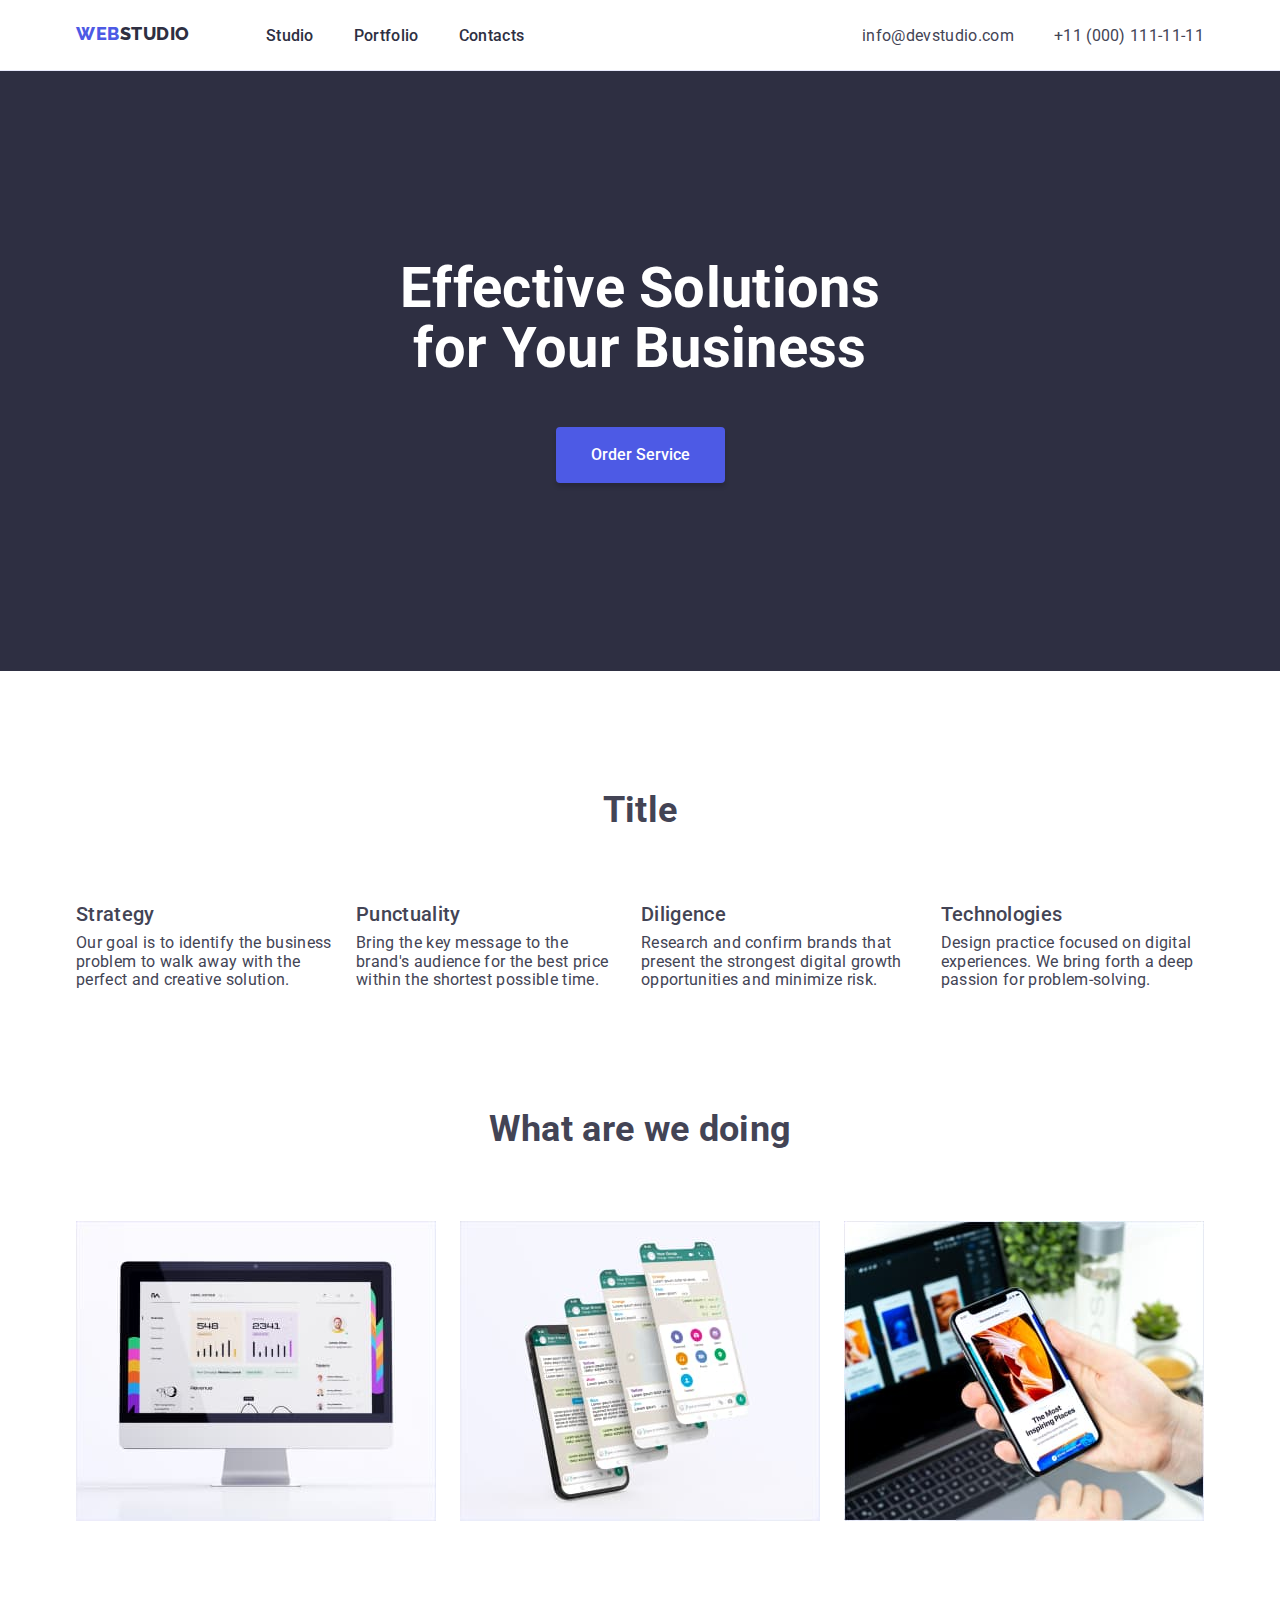
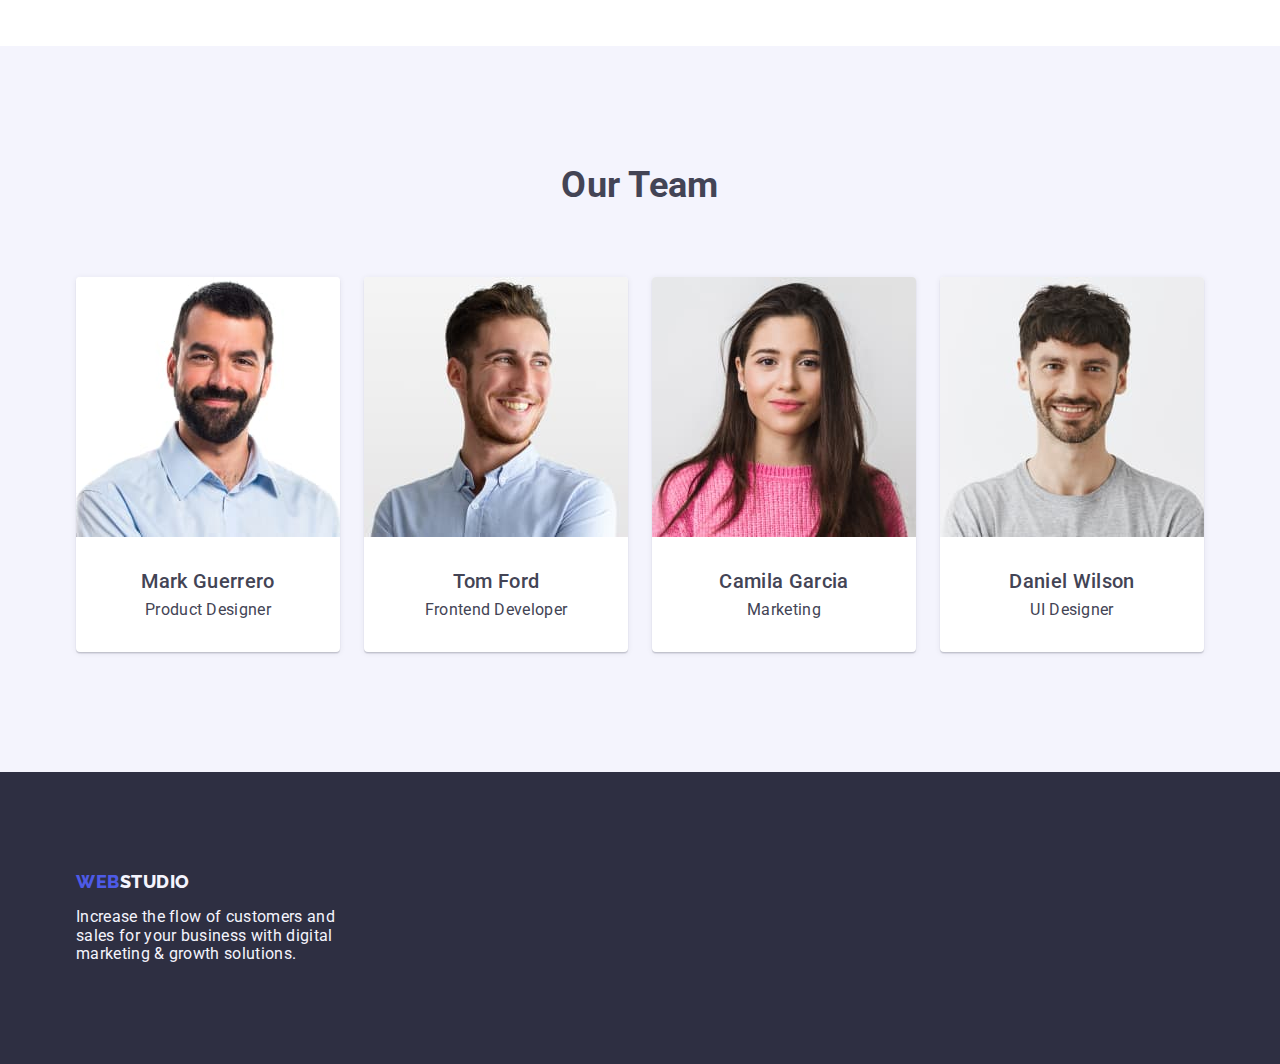
==== index.html @ 755bb0db "Hometask #3" ====
<!DOCTYPE html>
<html lang="en">
<head>
    <meta charset="UTF-8">
    <meta http-equiv="X-UA-Compatible" content="IE=edge">
    <meta name="viewport" content="width=device-width, initial-scale=1.0">
	<link href=" https://cdn.jsdelivr.net/npm/modern-normalize@1.1.0/modern-normalize.min.css " rel="stylesheet">
	<link rel="stylesheet" href="https://fonts.googleapis.com/css2?family=Raleway:wght@800&family=Roboto:wght@400;500;700;900&display=swap">
	<link rel="preconnect" href="https://fonts.gstatic.com">
	<link rel="stylesheet" href="css/styles.css">
    <title>Webstudio / Homework #2</title>
</head>
<body>
    <header class="header">
		<div class="container">
			<nav class="header__navigation">
				<a class="header__logo" href="./index.html">Studio</a>
				<ul class="header__menu">
					<li class="header__menuItem"><a href="./studio.html">Studio</a></li>
					<li class="header__menuItem"><a href="./portfolio.html">Portfolio</a></li>
					<li class="header__menuItem"><a href="./contacts.html">Contacts</a></li>
				</ul>
			</nav>
			<address class="header__contacts">
				<ul class="header__contactsList">
					<li class="header__contactsEmail"><a href="mailto:info@devstudio.com">info@devstudio.com</a></li>
					<li class="header__contactsPhone"><a href="tel:+110001111111">+11 (000) 111-11-11</a></li>
				</ul>	
			</address>
		</div>
    </header>
    <main class="main">
		<section class="headerSection section">
			<div class="container">
				<h1 class="headerSection__title">Effective Solutions for Your Business</h1>
				<button class="headerSection__btn btn" type="button">Order Service</button>
			</div>
		</section>
		<section class="aboutSection section">
			<div class="container">
				<h2 class="aboutSection__title">Title</h2>
				<ul class="aboutSection__wrapper">
					<li class="aboutSection__item">
						<h3 class="aboutSection__itemTitle">Strategy</h3>
						<p class="aboutSection__itemText">Our goal is to identify the business problem to walk away with the perfect and creative solution.</p>
					</li>
					<li class="aboutSection__item">
						<h3 class="aboutSection__itemTitle">Punctuality</h3>
						<p class="aboutSection__itemText">Bring the key message to the brand's audience for the best price within the shortest possible time.</p>
					</li>
					<li class="aboutSection__item">
						<h3 class="aboutSection__itemTitle">Diligence</h3>
						<p class="aboutSection__itemText">Research and confirm brands that present the strongest digital growth opportunities and minimize risk.</p>
					</li>
					<li class="aboutSection__item">
						<h3 class="aboutSection__itemTitle">Technologies</h3>
						<p class="aboutSection__itemText">Design practice focused on digital experiences. We bring forth a deep passion for problem-solving.</p>
					</li>
				</ul>				
			</div>
		</section>
        <section class="ourWorkSection section">
			<div class="container">
				<h2 class="ourWorkSection__title">What are we doing</h2>
				<ul class="ourWorkSection__wrapper">
					<li class="ourWorkSection__item"><img src="./images/our_work_1.jpg" alt="Desktop" width="360" height="300"></li>
					<li class="ourWorkSection__item"><img  src="./images/our_work_2.jpg" alt="Social Media" width="360" height="300"></li>
					<li class="ourWorkSection__item"><img src="./images/our_work_3.jpg" alt="Laptop & Smartphone" width="360" height="300"></li>	
				</ul>				
			</div>
		</section>
		<section class="ourTeamSection section">
			<div class="container">
				<h2 class="ourTeamSection__title">Our Team</h2>
				<ul class="ourTeamSection__wrapper">
					<li class="ourTeamSection__card">
						<img class="ourTeamSection__cardPhoto" src="./images/mark.jpg" alt="Mark Guerrero" width="264" height="260">
						<h3 class="ourTeamSection__cardTitle">Mark Guerrero</h3>
						<p class="ourTeamSection__cardSubtitle">Product Designer</p>
					</li>
					<li class="ourTeamSection__card">
						<img class="ourTeamSection__cardPhoto" src="./images/tom.jpg" alt="Tom Ford" width="264" height="260">
						<h3 class="ourTeamSection__cardTitle">Tom Ford</h3>
						<p class="ourTeamSection__cardSubtitle">Frontend Developer</p>
					</li>
					<li class="ourTeamSection__card">
						<img class="ourTeamSection__cardPhoto" src="./images/camila.jpg" alt="Camila Garcia" width="264" height="260">
						<h3 class="ourTeamSection__cardTitle">Camila Garcia</h3>
						<p class="ourTeamSection__cardSubtitle">Marketing</p>
					</li>
					<li class="ourTeamSection__card">
						<img class="ourTeamSection__cardPhoto" src="./images/daniel.jpg" alt="Daniel Wilson" width="264" height="260">
						<h3 class="ourTeamSection__cardTitle">Daniel Wilson</h3>
						<p class="ourTeamSection__cardSubtitle">UI Designer</p>
					</li>
				</ul>				
			</div>
		</section>
	</main>
	<footer class="footer">
		<div class="container">
			<a class="footer__logo" href="./index.html">Studio</a>
			<p class="footer__description">Increase the flow of customers and sales for your business with digital marketing & growth solutions.</p>			
		</div>
	</footer>
</body>
</html>
---- css/styles.css ----
:root {
    --primary-brand: #4D5AE5;
    --pressed-state: #404BBF;
    --dark: #2E2F42;
    --succes: #31D0AA;
    --text: #434455;
    --subtle-text: #8E8F99;
    --accent: #E7E9FC;
    --light: #F4F4FD;
    --modal-overlay: #2E2F4266;
    --hero-background: #2E2F42B2;
    --white: #FFFFFF;
    --modsl-background: #FCFCFC;
  }

*,
*::before,
*::after {
	box-sizing: border-box;
    margin: 0;
    padding: 0;
}
body {
    box-sizing: border-box;
    font-family: 'Roboto', sans-serif;
    font-size: 16px;
    font-weight: 400;
    letter-spacing: 0.02em;
	min-height: 100%;
	color: var(--text);
}
a {
	text-decoration: none;
}
li {
    list-style: none;
}
h1 {
    font-weight: 700;
    font-size: 56px;
    line-height: 1.07;
}
h2 {
    font-weight: 700;
    font-size: 36px;
    line-height: 1.1;
}
h3 {
    font-weight: 500;
    font-size: 20px;
    line-height: 1.2;
}
.section {
    padding: 120px 0;
}
.container {
    width: 100%;
	max-width: 1158px;
    padding: 0 15px;
	margin: 0 auto;
}
.btn {
    display: block;
	font-weight: 500;
    font-size: inherit;
	line-height: 1.5;
    border: none;
	border-radius: 4px;
	cursor: pointer;
}

/* Header */

.header {
    background-color: var(--white-background);
    border-bottom: 1px solid var(--accent);
    padding: 24px 0 22px 0;
}
.header .container {
    display: flex;
    justify-content: space-between;
    align-items: center;
}
.header__navigation {
    display: flex;
    gap: 76px;
}
.header__logo {
    font-family: 'Raleway';
    font-style: normal;
    font-weight: 800;
    font-size: 18px;
    line-height: 1.16;
    letter-spacing: 0.03em;
    text-transform: uppercase;
    color: var(--dark);
}
.header__logo::before {
    content: "Web";
    color: var(--primary-brand);
}
.header__menuItem > a {
    position: relative;
    font-size: inherit;
    font-weight: 500;
    line-height: 1.5;
    color: var(--dark);
}
.header__menuItem > a:hover, a:active, a:focus-visible {
    color: var(--pressed-state);
}
.header__menuItem > a:hover::after, a:active::after, a:focus-visible::after {
    content: "";
    display: block;
    height: 4px;
    width: 100%;
    position: absolute;
    bottom: -20px;
    border-radius: 2px;
    background-color: var(--pressed-state);
}
.header__menu {
    display: flex;
    gap: 40px;
}
.header__contactsList {
    display: flex;
    gap: 40px;
}
.header__contactsList a {
    font-size: inherit;
    color: var(--text);
    font-style: normal;
}
.header__contactsList a:hover, a:active, a:focus-visible {
    color: var(--pressed-state);
}
/* Main */
.section {
    padding: 120px 0;
}
.headerSection {
    padding: 188px 0;
    background-color: var(--dark);
    color: var(--white);
}
.headerSection__title {
    text-align: center;
    margin: 0 auto;
    max-width: 496px;
}
.headerSection__btn {
    padding: 16px 32px;
	min-width: 169px;
	background: var(--primary-brand);
    box-shadow: 0px 4px 4px rgba(0, 0, 0, 0.15);
	color: var(--white);
    margin: 48px auto 0 auto;
}
.headerSection__btn:hover {
    background: var(--pressed-state);
    box-shadow: 0px 4px 4px rgba(0, 0, 0, 0.15);
}
.aboutSection {
    background-color: var(--white);
}
.aboutSection__title {
    text-align: center;
    margin-bottom: 72px;
}
.aboutSection__wrapper {
    display: flex;
    gap: 24px;
}
.aboutSection__itemText {
    margin-top: 8px;
}
.ourWorkSection {
    padding-top: 0;
    background-color: var(--white);
}
.ourWorkSection__title {
    text-align: center;
    margin-bottom: 72px;
}
.ourWorkSection__wrapper {
    display: flex;
    gap: 24px;
}
.ourTeamSection {
    background-color: var(--light);
}
.ourTeamSection__title {
    text-align: center;
    margin-bottom: 72px;
}
.ourTeamSection__wrapper {
    display: flex;
    gap: 24px;
}
.ourTeamSection__card {
    background: var(--white);
    box-shadow: 0px 1px 6px rgba(46, 47, 66, 0.08), 0px 1px 1px rgba(46, 47, 66, 0.16), 0px 2px 1px rgba(46, 47, 66, 0.08);
    border-radius: 4px;
    text-align: center;
    padding-bottom: 32px;
}
.ourTeamSection__cardPhoto {
    display: block;
    border-radius: 4px 4px 0 0;
}
.ourTeamSection__cardTitle {
    margin-top: 32px;
}
.ourTeamSection__cardSubtitle {
    margin-top: 8px;
}
/* Portfolio */
.portfolioSection {
    padding: 96px 16px 120px 16px;
}
.portfolioSection__tabs {
    display: flex;
    justify-content: center;
    gap: 24px;
}
.portfolioSection__tabsItem .btn {
    border: 1px solid var(--accent);
    background: var(--light);
    color: var(--primary-brand);
    padding: 11px 23px;
}
.portfolioSection__tabsItem .btn:hover {
    background: var(--pressed-state);
    border: 1px solid var(--pressed-state);
    color: var(--white);
    box-shadow: 0px 3px 1px rgba(0, 0, 0, 0.1), 0px 2px 1px rgba(0, 0, 0, 0.08), 0px 2px 2px rgba(0, 0, 0, 0.12);
}
.portfolioSection__cards {
    display: flex;
    gap: 48px 24px;
    padding-top: 72px;
    flex-wrap: wrap;
}
.portfolioSection__card {
    flex-basis: calc((100% - 72px) / 3);
    border: 1px solid var(--accent);
    padding-bottom: 32px;
}
.portfolioSection__card img {
    display: block;
    width: 100%;
}
.portfolioSection__card h3 {
    padding-left: 16px;
    margin-top: 32px;
}
.portfolioSection__card p {
    padding-left: 16px;
    margin-top: 8px;
    font-size: inherit;
}
/* Footer */

.footer {
    padding: 100px 16px;
    background-color: var(--dark);
    color: var(--light);
}
.footer__logo {
    font-family: 'Raleway';
    font-style: normal;
    font-weight: 800;
    font-size: 18px;
    line-height: 1.16;
    letter-spacing: 0.03em;
    text-transform: uppercase;
    color: var(--light);
}
.footer__logo::before {
    content: "Web";
    color: var(--primary-brand);
}
.footer__description {
    margin-top: 16px;
    max-width: 264px;
}
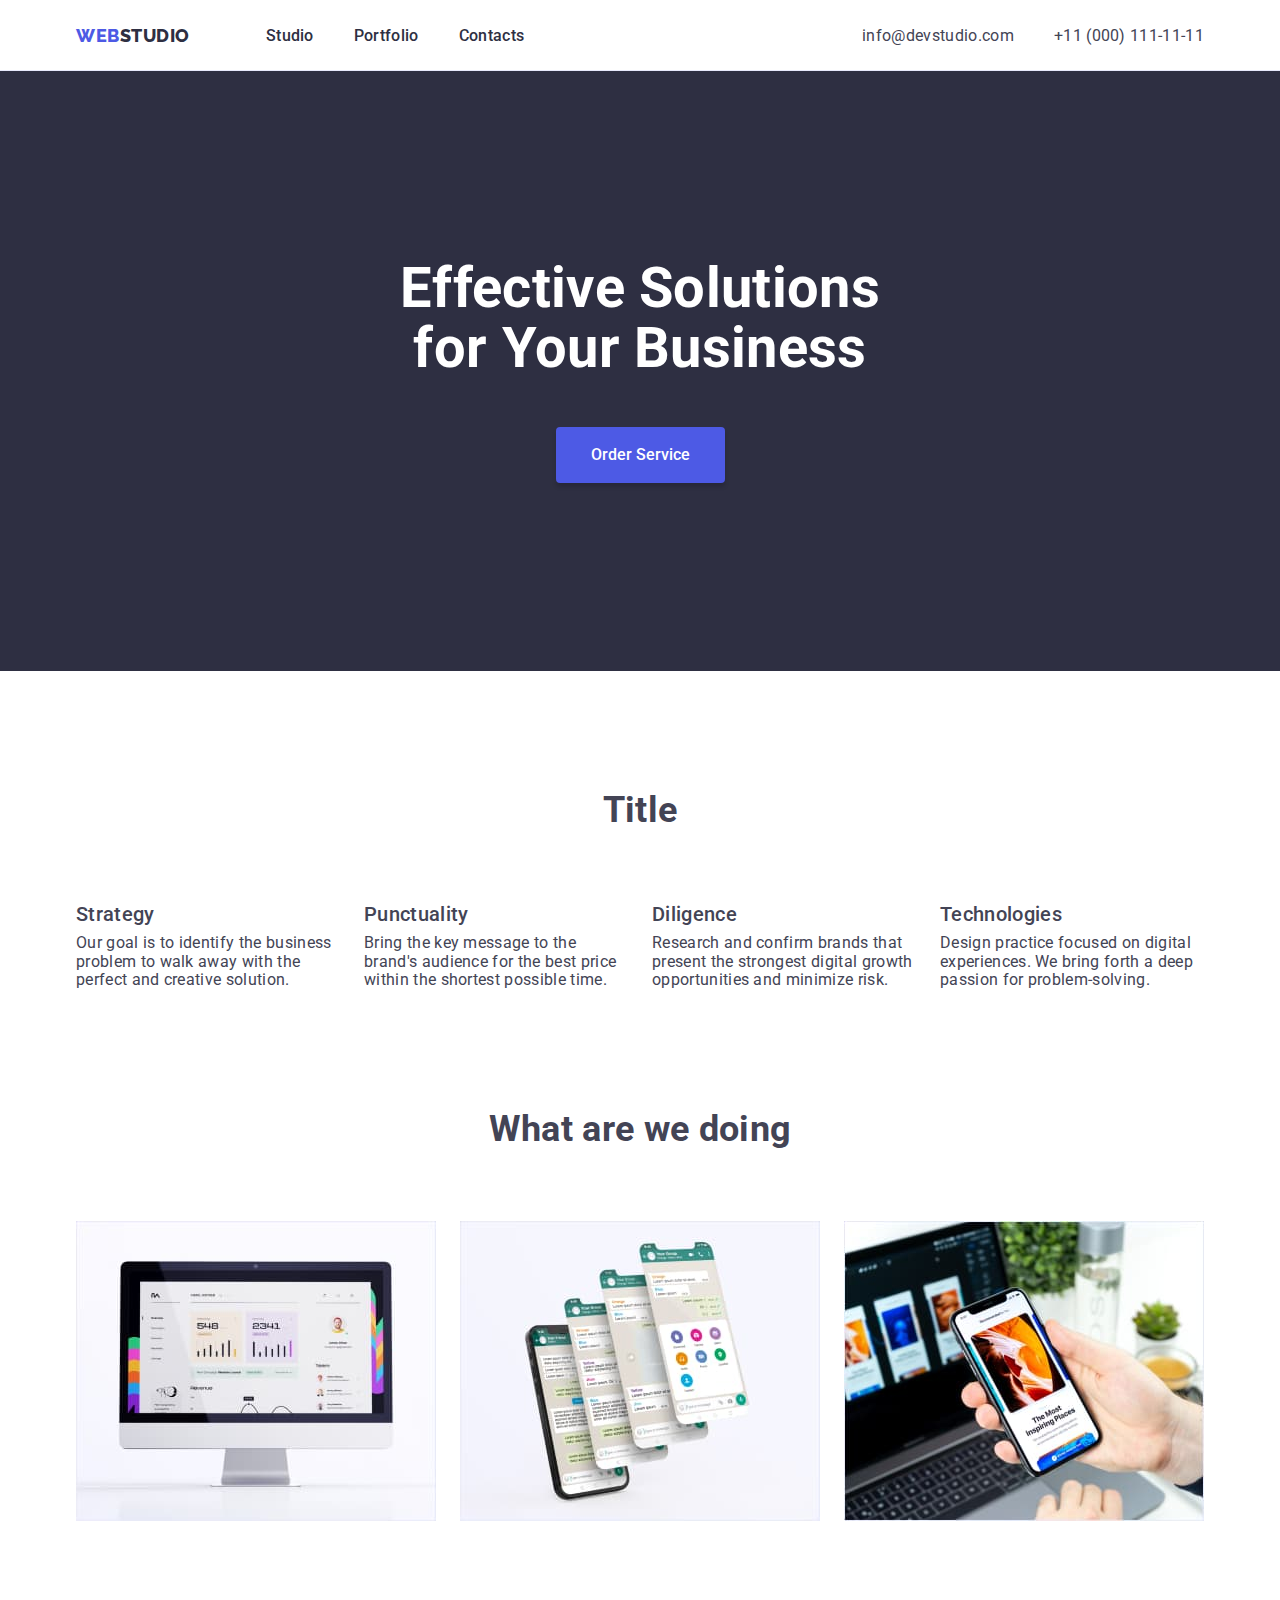
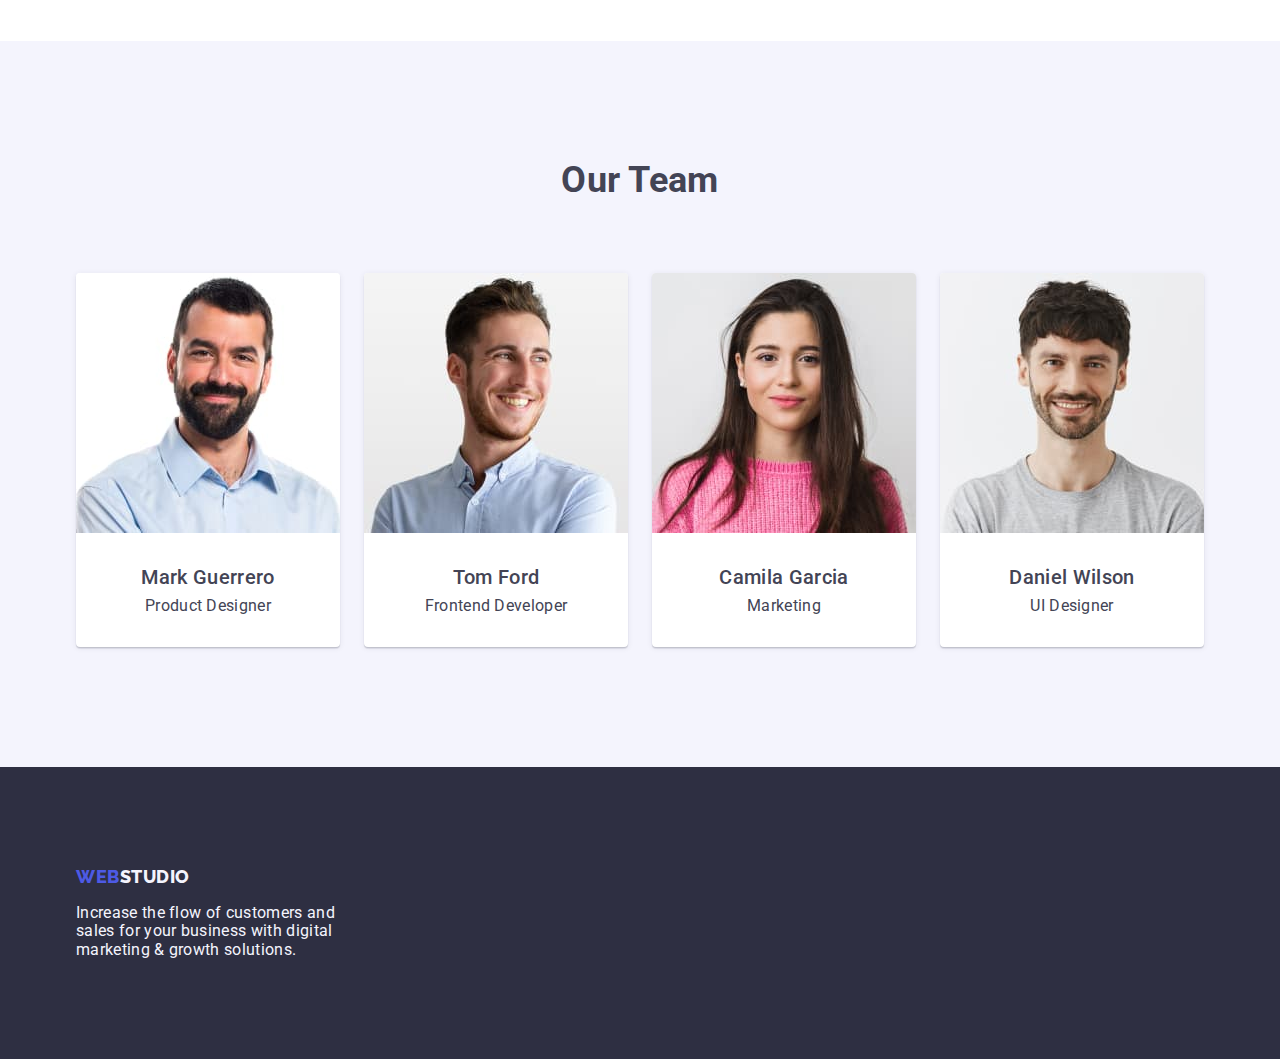
==== commit 3d2b1b39: "Hometask #3" ====
--- a/index.html
+++ b/index.html
@@ -4,9 +4,8 @@
     <meta charset="UTF-8">
     <meta http-equiv="X-UA-Compatible" content="IE=edge">
     <meta name="viewport" content="width=device-width, initial-scale=1.0">
-	<link href=" https://cdn.jsdelivr.net/npm/modern-normalize@1.1.0/modern-normalize.min.css " rel="stylesheet">
 	<link rel="stylesheet" href="https://fonts.googleapis.com/css2?family=Raleway:wght@800&family=Roboto:wght@400;500;700;900&display=swap">
-	<link rel="preconnect" href="https://fonts.gstatic.com">
+	<link  rel="stylesheet" href=" https://cdn.jsdelivr.net/npm/modern-normalize@1.1.0/modern-normalize.min.css ">
 	<link rel="stylesheet" href="css/styles.css">
     <title>Webstudio / Homework #2</title>
 </head>
@@ -16,82 +15,82 @@
 			<nav class="header__navigation">
 				<a class="header__logo" href="./index.html">Studio</a>
 				<ul class="header__menu">
-					<li class="header__menuItem"><a href="./studio.html">Studio</a></li>
-					<li class="header__menuItem"><a href="./portfolio.html">Portfolio</a></li>
-					<li class="header__menuItem"><a href="./contacts.html">Contacts</a></li>
+					<li class="header__menu-item"><a class="header__menu-item-link" href="./studio.html">Studio</a></li>
+					<li class="header__menu-item"><a class="header__menu-item-link" href="./portfolio.html">Portfolio</a></li>
+					<li class="header__menu-item"><a class="header__menu-item-link" href="./contacts.html">Contacts</a></li>
 				</ul>
 			</nav>
 			<address class="header__contacts">
-				<ul class="header__contactsList">
-					<li class="header__contactsEmail"><a href="mailto:info@devstudio.com">info@devstudio.com</a></li>
-					<li class="header__contactsPhone"><a href="tel:+110001111111">+11 (000) 111-11-11</a></li>
+				<ul class="header__contacts-list">
+					<li class="header__contacts-email"><a href="mailto:info@devstudio.com">info@devstudio.com</a></li>
+					<li class="header__contacts-phone"><a href="tel:+110001111111">+11 (000) 111-11-11</a></li>
 				</ul>	
 			</address>
 		</div>
     </header>
     <main class="main">
-		<section class="headerSection section">
+		<section class="header-section section">
 			<div class="container">
-				<h1 class="headerSection__title">Effective Solutions for Your Business</h1>
-				<button class="headerSection__btn btn" type="button">Order Service</button>
+				<h1 class="header-section__title">Effective Solutions for Your Business</h1>
+				<button class="header-section__btn btn" type="button">Order Service</button>
 			</div>
 		</section>
-		<section class="aboutSection section">
+		<section class="about-section section">
 			<div class="container">
-				<h2 class="aboutSection__title">Title</h2>
-				<ul class="aboutSection__wrapper">
-					<li class="aboutSection__item">
-						<h3 class="aboutSection__itemTitle">Strategy</h3>
-						<p class="aboutSection__itemText">Our goal is to identify the business problem to walk away with the perfect and creative solution.</p>
+				<h2 class="about-section__title">Title</h2>
+				<ul class="about-section__wrapper">
+					<li class="about-section__item">
+						<h3 class="about-section__item-title">Strategy</h3>
+						<p class="about-section__item-text">Our goal is to identify the business problem to walk away with the perfect and creative solution.</p>
 					</li>
-					<li class="aboutSection__item">
-						<h3 class="aboutSection__itemTitle">Punctuality</h3>
-						<p class="aboutSection__itemText">Bring the key message to the brand's audience for the best price within the shortest possible time.</p>
+					<li class="about-section__item">
+						<h3 class="about-section__item-title">Punctuality</h3>
+						<p class="about-section__item-text">Bring the key message to the brand's audience for the best price within the shortest possible time.</p>
 					</li>
-					<li class="aboutSection__item">
-						<h3 class="aboutSection__itemTitle">Diligence</h3>
-						<p class="aboutSection__itemText">Research and confirm brands that present the strongest digital growth opportunities and minimize risk.</p>
+					<li class="about-section__item">
+						<h3 class="about-section__item-title">Diligence</h3>
+						<p class="about-section__item-text">Research and confirm brands that present the strongest digital growth opportunities and minimize risk.</p>
 					</li>
-					<li class="aboutSection__item">
-						<h3 class="aboutSection__itemTitle">Technologies</h3>
-						<p class="aboutSection__itemText">Design practice focused on digital experiences. We bring forth a deep passion for problem-solving.</p>
+					<li class="about-section__item">
+						<h3 class="about-section__item-title">Technologies</h3>
+						<p class="about-section__item-text">Design practice focused on digital experiences. We bring forth a deep passion for problem-solving.</p>
 					</li>
 				</ul>				
 			</div>
 		</section>
-        <section class="ourWorkSection section">
+        <section class="our-work-section section">
 			<div class="container">
-				<h2 class="ourWorkSection__title">What are we doing</h2>
-				<ul class="ourWorkSection__wrapper">
-					<li class="ourWorkSection__item"><img src="./images/our_work_1.jpg" alt="Desktop" width="360" height="300"></li>
-					<li class="ourWorkSection__item"><img  src="./images/our_work_2.jpg" alt="Social Media" width="360" height="300"></li>
-					<li class="ourWorkSection__item"><img src="./images/our_work_3.jpg" alt="Laptop & Smartphone" width="360" height="300"></li>	
+				<h2 class="our-work-section__title">What are we doing</h2>
+				<ul class="our-work-section__wrapper">
+					<li class="our-work-section__item"><img src="./images/our_work_1.jpg" alt="Desktop" width="360" height="300"></li>
+					<li class="our-work-section__item"><img  src="./images/our_work_2.jpg" alt="Social Media" width="360" height="300"></li>
+					<li class="our-work-section__item"><img src="./images/our_work_3.jpg" alt="Laptop & Smartphone" width="360" height="300"></li>	
 				</ul>				
 			</div>
 		</section>
-		<section class="ourTeamSection section">
+		<section class="our-team-section section">
 			<div class="container">
-				<h2 class="ourTeamSection__title">Our Team</h2>
-				<ul class="ourTeamSection__wrapper">
-					<li class="ourTeamSection__card">
-						<img class="ourTeamSection__cardPhoto" src="./images/mark.jpg" alt="Mark Guerrero" width="264" height="260">
-						<h3 class="ourTeamSection__cardTitle">Mark Guerrero</h3>
-						<p class="ourTeamSection__cardSubtitle">Product Designer</p>
+				<h2 class="our-team-section__title">Our Team</h2>
+				<ul class="our-team-section__wrapper">
+					<li class="our-team-section__card">
+						<img class="our-team-section__card-photo" src="./images/mark.jpg" alt="Mark Guerrero" width="264" height="260">
+						<h3 class="our-team-section__card-title">Mark Guerrero</h3>
+						<p class="our-team-section__card-subtitle">Product Designer</p>
 					</li>
-					<li class="ourTeamSection__card">
-						<img class="ourTeamSection__cardPhoto" src="./images/tom.jpg" alt="Tom Ford" width="264" height="260">
-						<h3 class="ourTeamSection__cardTitle">Tom Ford</h3>
-						<p class="ourTeamSection__cardSubtitle">Frontend Developer</p>
+					<li class="our-team-section__card">
+						<img class="our-team-section__card-photo" src="./images/tom.jpg" alt="Tom Ford" width="264" height="260">
+						<h3 class="our-team-section__card-title">Tom Ford</h3>
+						<p class="our-team-section__card-subtitle">Frontend Developer</p>
 					</li>
-					<li class="ourTeamSection__card">
-						<img class="ourTeamSection__cardPhoto" src="./images/camila.jpg" alt="Camila Garcia" width="264" height="260">
-						<h3 class="ourTeamSection__cardTitle">Camila Garcia</h3>
-						<p class="ourTeamSection__cardSubtitle">Marketing</p>
+					<li class="our-team-section__card">
+						<img class="our-team-section__card-photo" src="./images/camila.jpg" alt="Camila Garcia" width="264" height="260">
+						<h3 class="our-team-section__card-title">Camila Garcia</h3>
+						<p class="our-team-section__card-subtitle">Marketing</p>
 					</li>
-					<li class="ourTeamSection__card">
-						<img class="ourTeamSection__cardPhoto" src="./images/daniel.jpg" alt="Daniel Wilson" width="264" height="260">
-						<h3 class="ourTeamSection__cardTitle">Daniel Wilson</h3>
-						<p class="ourTeamSection__cardSubtitle">UI Designer</p>
+					<li class="our-team-section__card">
+						<img class="our-team-section__card-photo" src="./images/daniel.jpg" alt="Daniel Wilson" width="264" height="260">
+						<h3 class="our-team-section__card-title">Daniel Wilson</h3>
+						<p class="our-team-section__card-subtitle">UI Designer</p>
 					</li>
 				</ul>				
 			</div>
--- a/css/styles.css
+++ b/css/styles.css
@@ -50,7 +50,10 @@
     font-size: 20px;
     line-height: 1.2;
 }
-.section {
+img {
+    display: block;
+}
+.-section {
     padding: 120px 0;
 }
 .container {
@@ -83,7 +86,7 @@
 }
 .header__navigation {
     display: flex;
-    gap: 76px;
+    align-items: center;
 }
 .header__logo {
     font-family: 'Raleway';
@@ -94,22 +97,23 @@
     letter-spacing: 0.03em;
     text-transform: uppercase;
     color: var(--dark);
+    margin-right: 76px;
 }
 .header__logo::before {
     content: "Web";
     color: var(--primary-brand);
 }
-.header__menuItem > a {
+.header__menu-item > a {
     position: relative;
     font-size: inherit;
     font-weight: 500;
     line-height: 1.5;
     color: var(--dark);
 }
-.header__menuItem > a:hover, a:active, a:focus-visible {
+.header__menu-item > a:hover, a:active, a:focus-visible {
     color: var(--pressed-state);
 }
-.header__menuItem > a:hover::after, a:active::after, a:focus-visible::after {
+.header__menu-item > a:hover::after, a:active::after, a:focus-visible::after {
     content: "";
     display: block;
     height: 4px;
@@ -123,33 +127,33 @@
     display: flex;
     gap: 40px;
 }
-.header__contactsList {
+.header__contacts-list {
     display: flex;
     gap: 40px;
 }
-.header__contactsList a {
+.header__contacts-list a {
     font-size: inherit;
     color: var(--text);
     font-style: normal;
 }
-.header__contactsList a:hover, a:active, a:focus-visible {
+.header__contacts-list a:hover, a:active, a:focus-visible {
     color: var(--pressed-state);
 }
 /* Main */
 .section {
     padding: 120px 0;
 }
-.headerSection {
+.header-section {
     padding: 188px 0;
     background-color: var(--dark);
     color: var(--white);
 }
-.headerSection__title {
+.header-section__title {
     text-align: center;
     margin: 0 auto;
     max-width: 496px;
 }
-.headerSection__btn {
+.header-section__btn {
     padding: 16px 32px;
 	min-width: 169px;
 	background: var(--primary-brand);
@@ -157,105 +161,107 @@
 	color: var(--white);
     margin: 48px auto 0 auto;
 }
-.headerSection__btn:hover {
+.header-section__btn:hover {
     background: var(--pressed-state);
     box-shadow: 0px 4px 4px rgba(0, 0, 0, 0.15);
 }
-.aboutSection {
+.about-section {
     background-color: var(--white);
 }
-.aboutSection__title {
+.about-section__title {
     text-align: center;
     margin-bottom: 72px;
 }
-.aboutSection__wrapper {
-    display: flex;
-    gap: 24px;
-}
-.aboutSection__itemText {
-    margin-top: 8px;
-}
-.ourWorkSection {
+.about-section__wrapper {
+    display: flex;
+    gap: 24px;
+}
+.about-section__item {
+    flex-basis: calc((100% - 72px) / 4);
+}
+
+.about-section__item-title {
+    margin-bottom: 8px;
+}
+.our-work-section {
     padding-top: 0;
     background-color: var(--white);
 }
-.ourWorkSection__title {
+.our-work-section__title {
     text-align: center;
     margin-bottom: 72px;
 }
-.ourWorkSection__wrapper {
-    display: flex;
-    gap: 24px;
-}
-.ourTeamSection {
+.our-work-section__wrapper {
+    display: flex;
+    gap: 24px;
+}
+.our-team-section {
     background-color: var(--light);
 }
-.ourTeamSection__title {
+.our-team-section__title {
     text-align: center;
     margin-bottom: 72px;
 }
-.ourTeamSection__wrapper {
-    display: flex;
-    gap: 24px;
-}
-.ourTeamSection__card {
+.our-team-section__wrapper {
+    display: flex;
+    gap: 24px;
+}
+.our-team-section__card {
     background: var(--white);
     box-shadow: 0px 1px 6px rgba(46, 47, 66, 0.08), 0px 1px 1px rgba(46, 47, 66, 0.16), 0px 2px 1px rgba(46, 47, 66, 0.08);
     border-radius: 4px;
     text-align: center;
     padding-bottom: 32px;
 }
-.ourTeamSection__cardPhoto {
-    display: block;
+.our-team-section__card-photo {
     border-radius: 4px 4px 0 0;
 }
-.ourTeamSection__cardTitle {
+.our-team-section__card-title {
     margin-top: 32px;
 }
-.ourTeamSection__cardSubtitle {
+.our-team-section__card-subtitle {
     margin-top: 8px;
 }
 /* Portfolio */
-.portfolioSection {
+.portfolio-section {
     padding: 96px 16px 120px 16px;
 }
-.portfolioSection__tabs {
+.portfolio-section__tabs {
     display: flex;
     justify-content: center;
     gap: 24px;
 }
-.portfolioSection__tabsItem .btn {
+.portfolio-section__tabs-item .btn {
     border: 1px solid var(--accent);
     background: var(--light);
     color: var(--primary-brand);
     padding: 11px 23px;
 }
-.portfolioSection__tabsItem .btn:hover {
+.portfolio-section__tabs-item .btn:hover {
     background: var(--pressed-state);
     border: 1px solid var(--pressed-state);
     color: var(--white);
     box-shadow: 0px 3px 1px rgba(0, 0, 0, 0.1), 0px 2px 1px rgba(0, 0, 0, 0.08), 0px 2px 2px rgba(0, 0, 0, 0.12);
 }
-.portfolioSection__cards {
+.portfolio-section__cards {
     display: flex;
     gap: 48px 24px;
     padding-top: 72px;
     flex-wrap: wrap;
 }
-.portfolioSection__card {
+.portfolio-section__card {
     flex-basis: calc((100% - 72px) / 3);
     border: 1px solid var(--accent);
     padding-bottom: 32px;
 }
-.portfolioSection__card img {
-    display: block;
+.portfolio-section__card img {
     width: 100%;
 }
-.portfolioSection__card h3 {
+.portfolio-section__card h3 {
     padding-left: 16px;
     margin-top: 32px;
 }
-.portfolioSection__card p {
+.portfolio-section__card p {
     padding-left: 16px;
     margin-top: 8px;
     font-size: inherit;
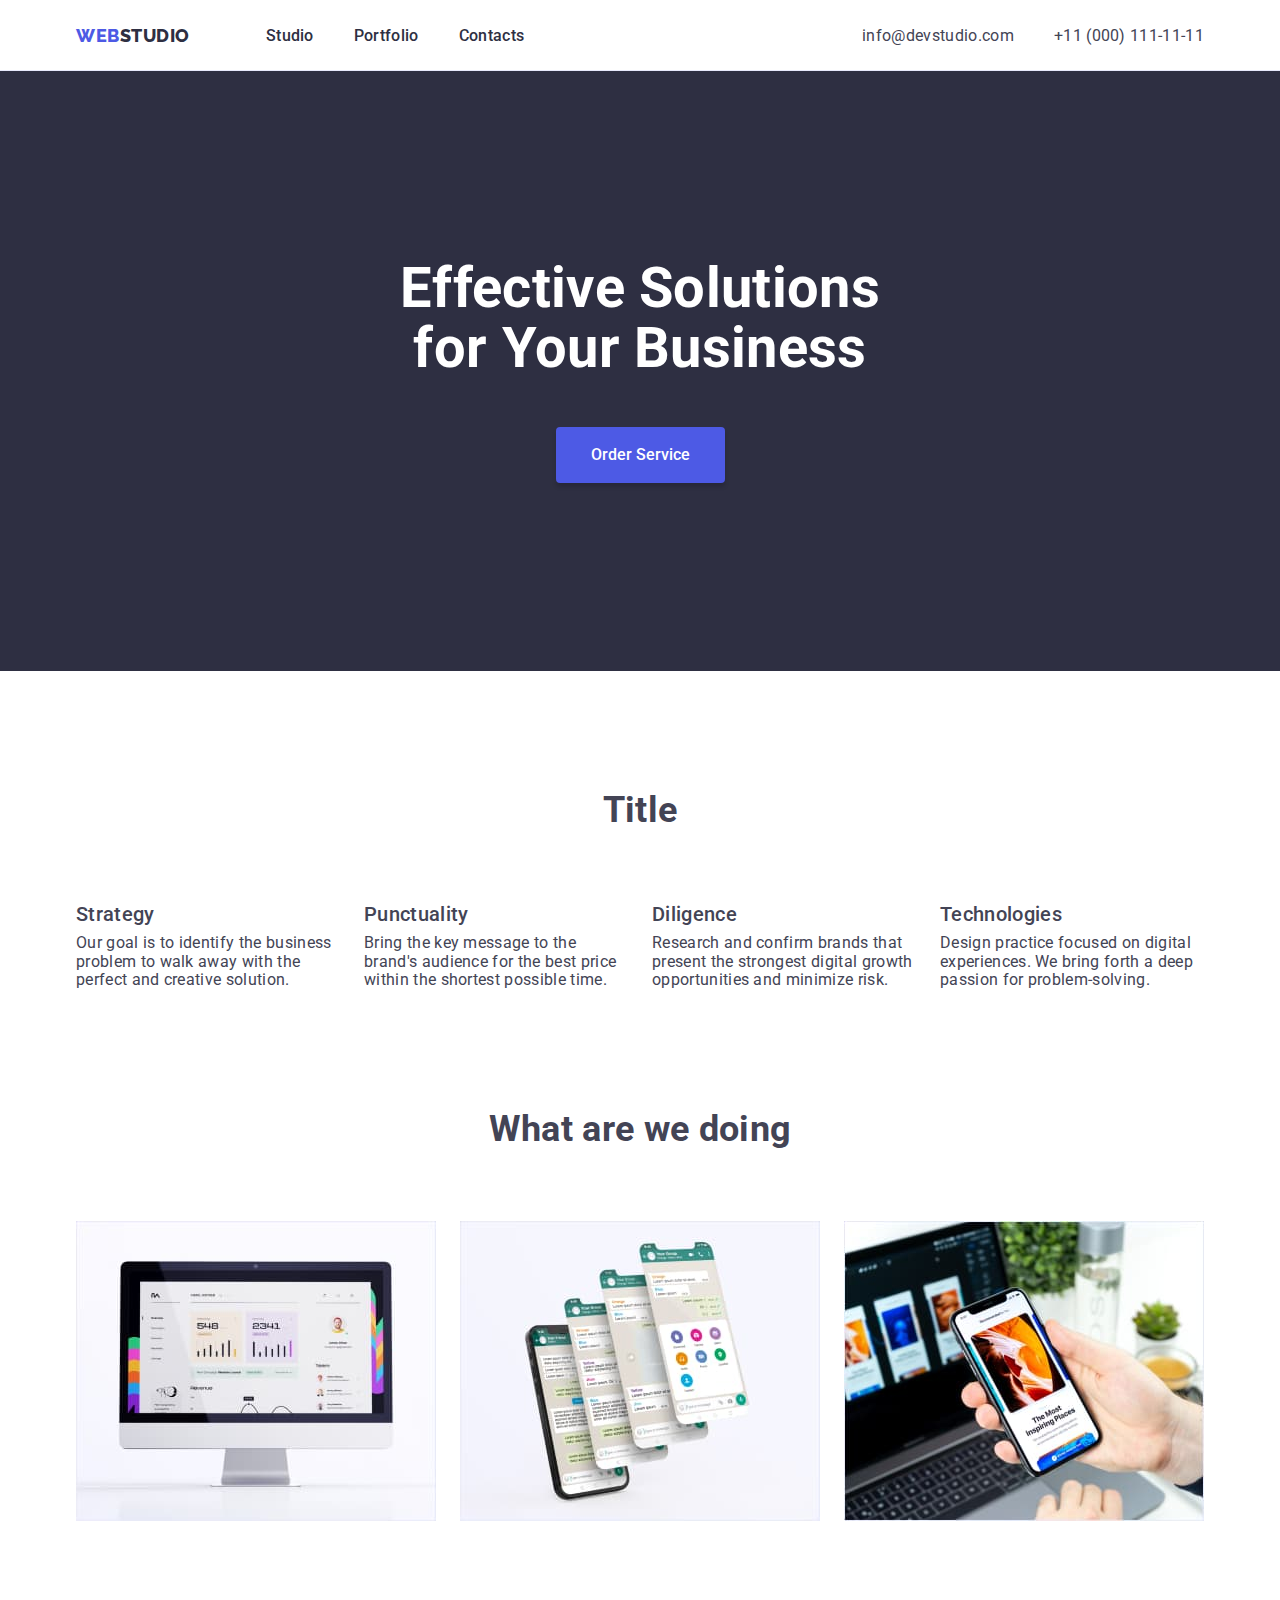
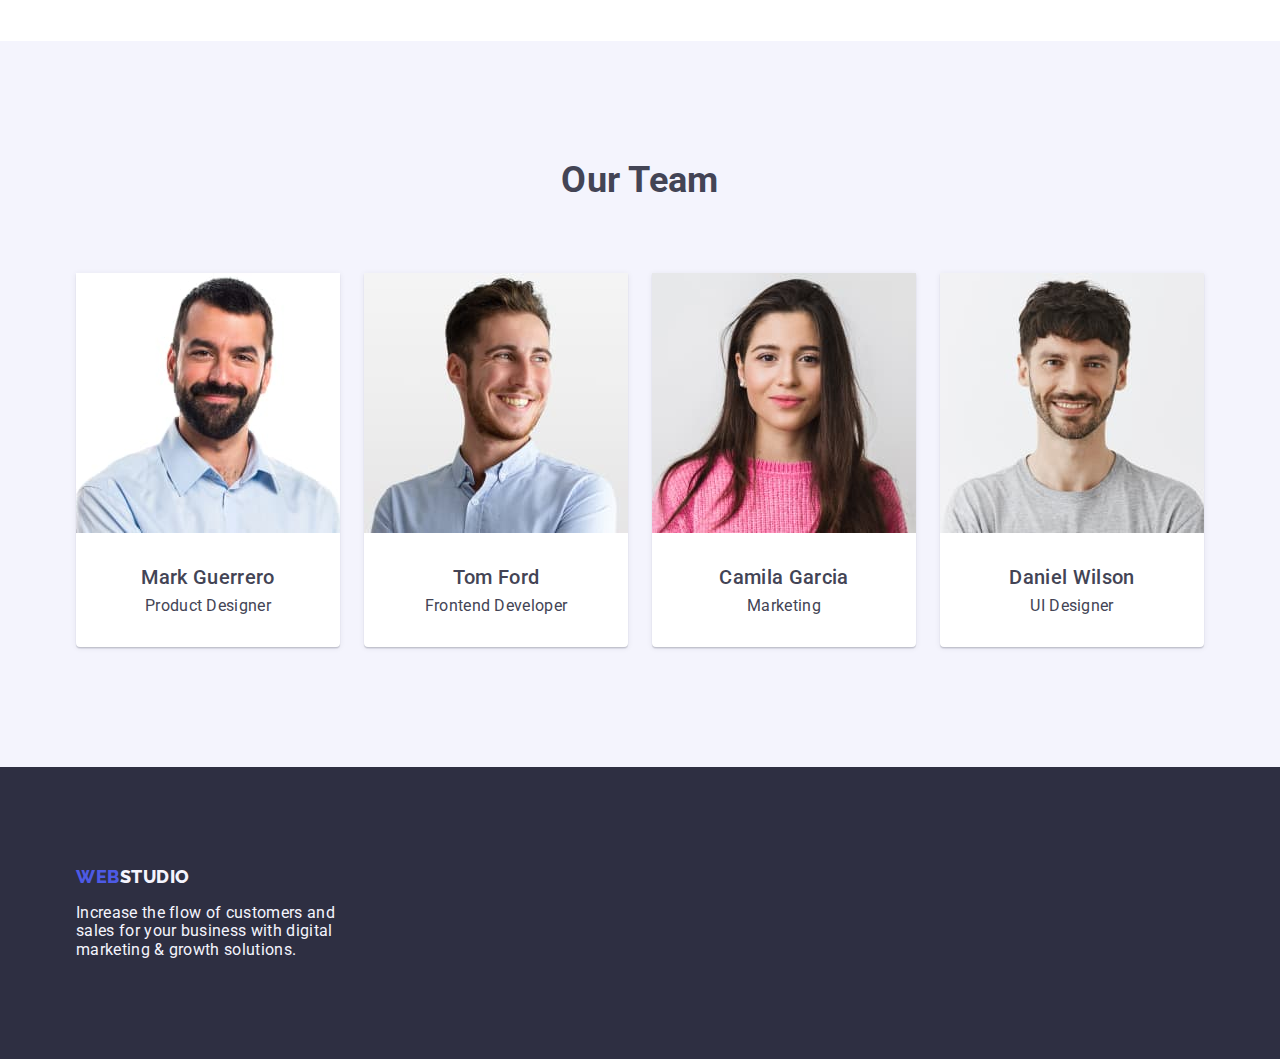
==== commit 708500e8: "Hometask #3" ====
--- a/index.html
+++ b/index.html
@@ -5,7 +5,7 @@
     <meta http-equiv="X-UA-Compatible" content="IE=edge">
     <meta name="viewport" content="width=device-width, initial-scale=1.0">
 	<link rel="stylesheet" href="https://fonts.googleapis.com/css2?family=Raleway:wght@800&family=Roboto:wght@400;500;700;900&display=swap">
-	<link  rel="stylesheet" href=" https://cdn.jsdelivr.net/npm/modern-normalize@1.1.0/modern-normalize.min.css ">
+	<link  rel="stylesheet" href=" https://cdn.jsdelivr.net/npm/modern-normalize@1.1.0/modern-normalize.min.css">
 	<link rel="stylesheet" href="css/styles.css">
     <title>Webstudio / Homework #2</title>
 </head>
@@ -74,23 +74,31 @@
 				<ul class="our-team-section__wrapper">
 					<li class="our-team-section__card">
 						<img class="our-team-section__card-photo" src="./images/mark.jpg" alt="Mark Guerrero" width="264" height="260">
-						<h3 class="our-team-section__card-title">Mark Guerrero</h3>
-						<p class="our-team-section__card-subtitle">Product Designer</p>
+						<div class="our-team-section__card-info">
+							<h3 class="our-team-section__card-title">Mark Guerrero</h3>
+							<p class="our-team-section__card-subtitle">Product Designer</p>
+						</div>
 					</li>
 					<li class="our-team-section__card">
 						<img class="our-team-section__card-photo" src="./images/tom.jpg" alt="Tom Ford" width="264" height="260">
-						<h3 class="our-team-section__card-title">Tom Ford</h3>
-						<p class="our-team-section__card-subtitle">Frontend Developer</p>
+						<div class="our-team-section__card-info">
+							<h3 class="our-team-section__card-title">Tom Ford</h3>
+							<p class="our-team-section__card-subtitle">Frontend Developer</p>							
+						</div>
 					</li>
 					<li class="our-team-section__card">
 						<img class="our-team-section__card-photo" src="./images/camila.jpg" alt="Camila Garcia" width="264" height="260">
-						<h3 class="our-team-section__card-title">Camila Garcia</h3>
-						<p class="our-team-section__card-subtitle">Marketing</p>
+						<div class="our-team-section__card-info">
+							<h3 class="our-team-section__card-title">Camila Garcia</h3>
+							<p class="our-team-section__card-subtitle">Marketing</p>						
+						</div>
 					</li>
 					<li class="our-team-section__card">
 						<img class="our-team-section__card-photo" src="./images/daniel.jpg" alt="Daniel Wilson" width="264" height="260">
-						<h3 class="our-team-section__card-title">Daniel Wilson</h3>
-						<p class="our-team-section__card-subtitle">UI Designer</p>
+						<div class="our-team-section__card-info">
+							<h3 class="our-team-section__card-title">Daniel Wilson</h3>
+							<p class="our-team-section__card-subtitle">UI Designer</p>							
+						</div>
 					</li>
 				</ul>				
 			</div>
--- a/css/styles.css
+++ b/css/styles.css
@@ -209,22 +209,21 @@
 .our-team-section__card {
     background: var(--white);
     box-shadow: 0px 1px 6px rgba(46, 47, 66, 0.08), 0px 1px 1px rgba(46, 47, 66, 0.16), 0px 2px 1px rgba(46, 47, 66, 0.08);
-    border-radius: 4px;
-    text-align: center;
-    padding-bottom: 32px;
-}
-.our-team-section__card-photo {
-    border-radius: 4px 4px 0 0;
+    border-radius: 0px 0px 4px 4px;
+}
+.our-team-section__card-info {
+    padding: 32px 16px;
 }
 .our-team-section__card-title {
-    margin-top: 32px;
+    text-align: center;
+    margin-bottom: 8px;
 }
 .our-team-section__card-subtitle {
-    margin-top: 8px;
+    text-align: center;
 }
 /* Portfolio */
 .portfolio-section {
-    padding: 96px 16px 120px 16px;
+    padding: 96px 0 120px;
 }
 .portfolio-section__tabs {
     display: flex;
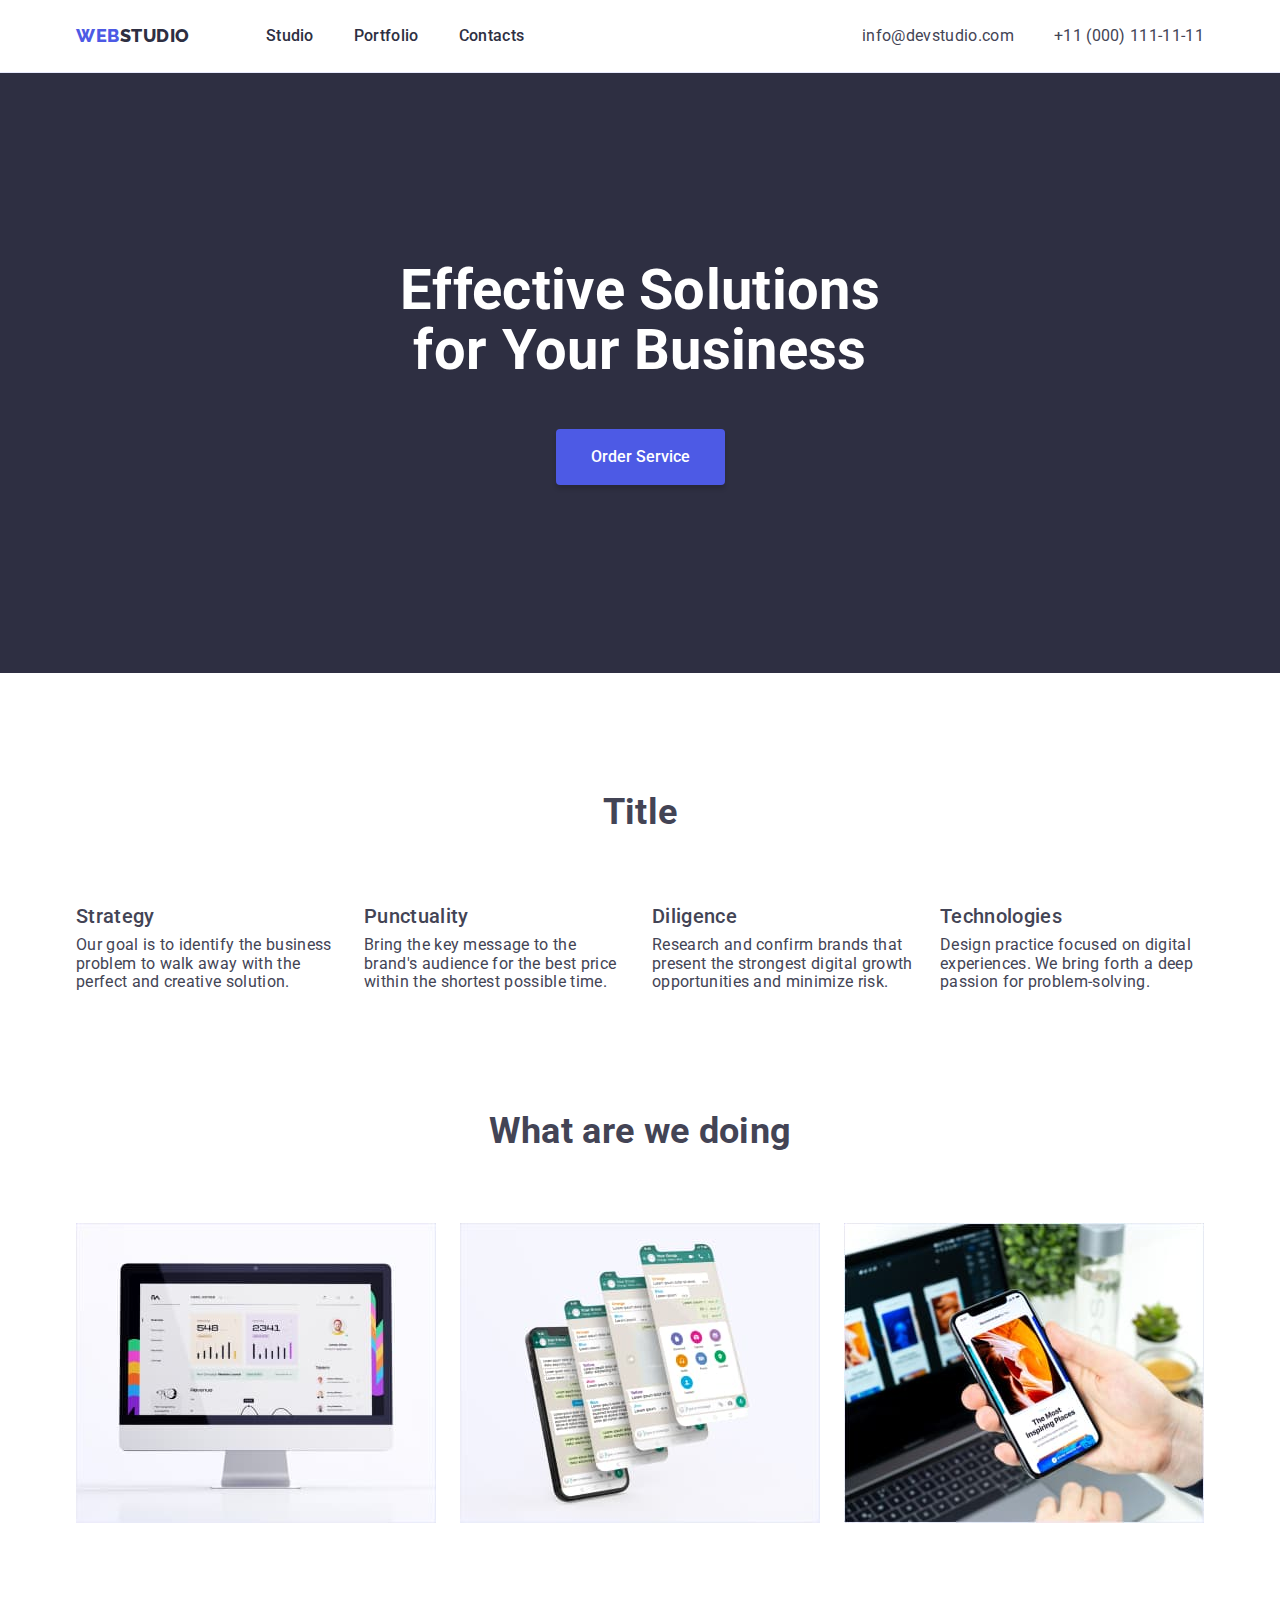
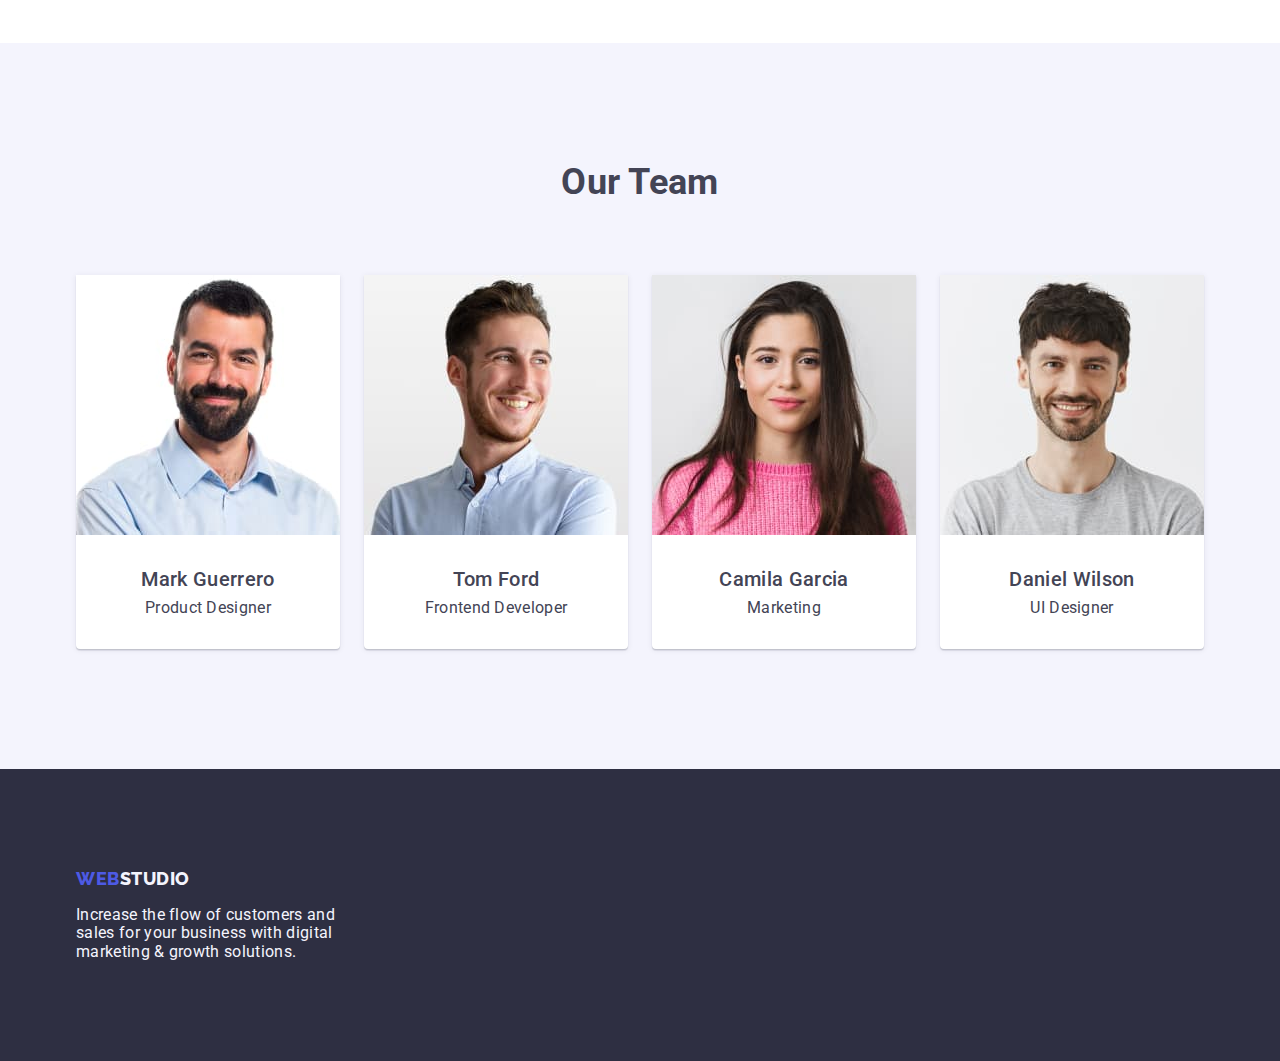
==== commit 2faf0886: "Hometask #3" ====
--- a/index.html
+++ b/index.html
@@ -4,6 +4,7 @@
     <meta charset="UTF-8">
     <meta http-equiv="X-UA-Compatible" content="IE=edge">
     <meta name="viewport" content="width=device-width, initial-scale=1.0">
+	<link rel="preconnect" href="https://fonts.gstatic.com">
 	<link rel="stylesheet" href="https://fonts.googleapis.com/css2?family=Raleway:wght@800&family=Roboto:wght@400;500;700;900&display=swap">
 	<link  rel="stylesheet" href=" https://cdn.jsdelivr.net/npm/modern-normalize@1.1.0/modern-normalize.min.css">
 	<link rel="stylesheet" href="css/styles.css">
--- a/css/styles.css
+++ b/css/styles.css
@@ -21,6 +21,7 @@
     padding: 0;
 }
 body {
+    background-color: var(--white);
     box-sizing: border-box;
     font-family: 'Roboto', sans-serif;
     font-size: 16px;
@@ -77,7 +78,6 @@
 .header {
     background-color: var(--white-background);
     border-bottom: 1px solid var(--accent);
-    padding: 24px 0 22px 0;
 }
 .header .container {
     display: flex;
@@ -103,12 +103,18 @@
     content: "Web";
     color: var(--primary-brand);
 }
+.header__menu {
+    display: flex;
+    gap: 40px;
+}
 .header__menu-item > a {
     position: relative;
     font-size: inherit;
     font-weight: 500;
     line-height: 1.5;
     color: var(--dark);
+    padding: 24px 0;
+    display: inline-block;
 }
 .header__menu-item > a:hover, a:active, a:focus-visible {
     color: var(--pressed-state);
@@ -119,14 +125,11 @@
     height: 4px;
     width: 100%;
     position: absolute;
-    bottom: -20px;
+    bottom: 0;
     border-radius: 2px;
     background-color: var(--pressed-state);
 }
-.header__menu {
-    display: flex;
-    gap: 40px;
-}
+
 .header__contacts-list {
     display: flex;
     gap: 40px;
@@ -234,11 +237,12 @@
     border: 1px solid var(--accent);
     background: var(--light);
     color: var(--primary-brand);
-    padding: 11px 23px;
+    padding: 12px 24px;
+    box-sizing: border-box;
 }
 .portfolio-section__tabs-item .btn:hover {
     background: var(--pressed-state);
-    border: 1px solid var(--pressed-state);
+    border: 1px solid transparent;
     color: var(--white);
     box-shadow: 0px 3px 1px rgba(0, 0, 0, 0.1), 0px 2px 1px rgba(0, 0, 0, 0.08), 0px 2px 2px rgba(0, 0, 0, 0.12);
 }
@@ -250,25 +254,28 @@
 }
 .portfolio-section__card {
     flex-basis: calc((100% - 72px) / 3);
+}
+.portfolio-section__card-link {
+    color: var(--text);
+}
+.portfolio-section__card-info {
     border: 1px solid var(--accent);
-    padding-bottom: 32px;
+    border-top: none;
+    padding: 32px 16px;
 }
 .portfolio-section__card img {
     width: 100%;
 }
 .portfolio-section__card h3 {
-    padding-left: 16px;
-    margin-top: 32px;
+    margin-bottom: 8px;
 }
 .portfolio-section__card p {
-    padding-left: 16px;
-    margin-top: 8px;
     font-size: inherit;
 }
 /* Footer */
 
 .footer {
-    padding: 100px 16px;
+    padding: 100px 0;
     background-color: var(--dark);
     color: var(--light);
 }
@@ -281,12 +288,13 @@
     letter-spacing: 0.03em;
     text-transform: uppercase;
     color: var(--light);
+    display: inline-block;
+    margin-bottom: 16px;
 }
 .footer__logo::before {
     content: "Web";
     color: var(--primary-brand);
 }
 .footer__description {
-    margin-top: 16px;
     max-width: 264px;
 }
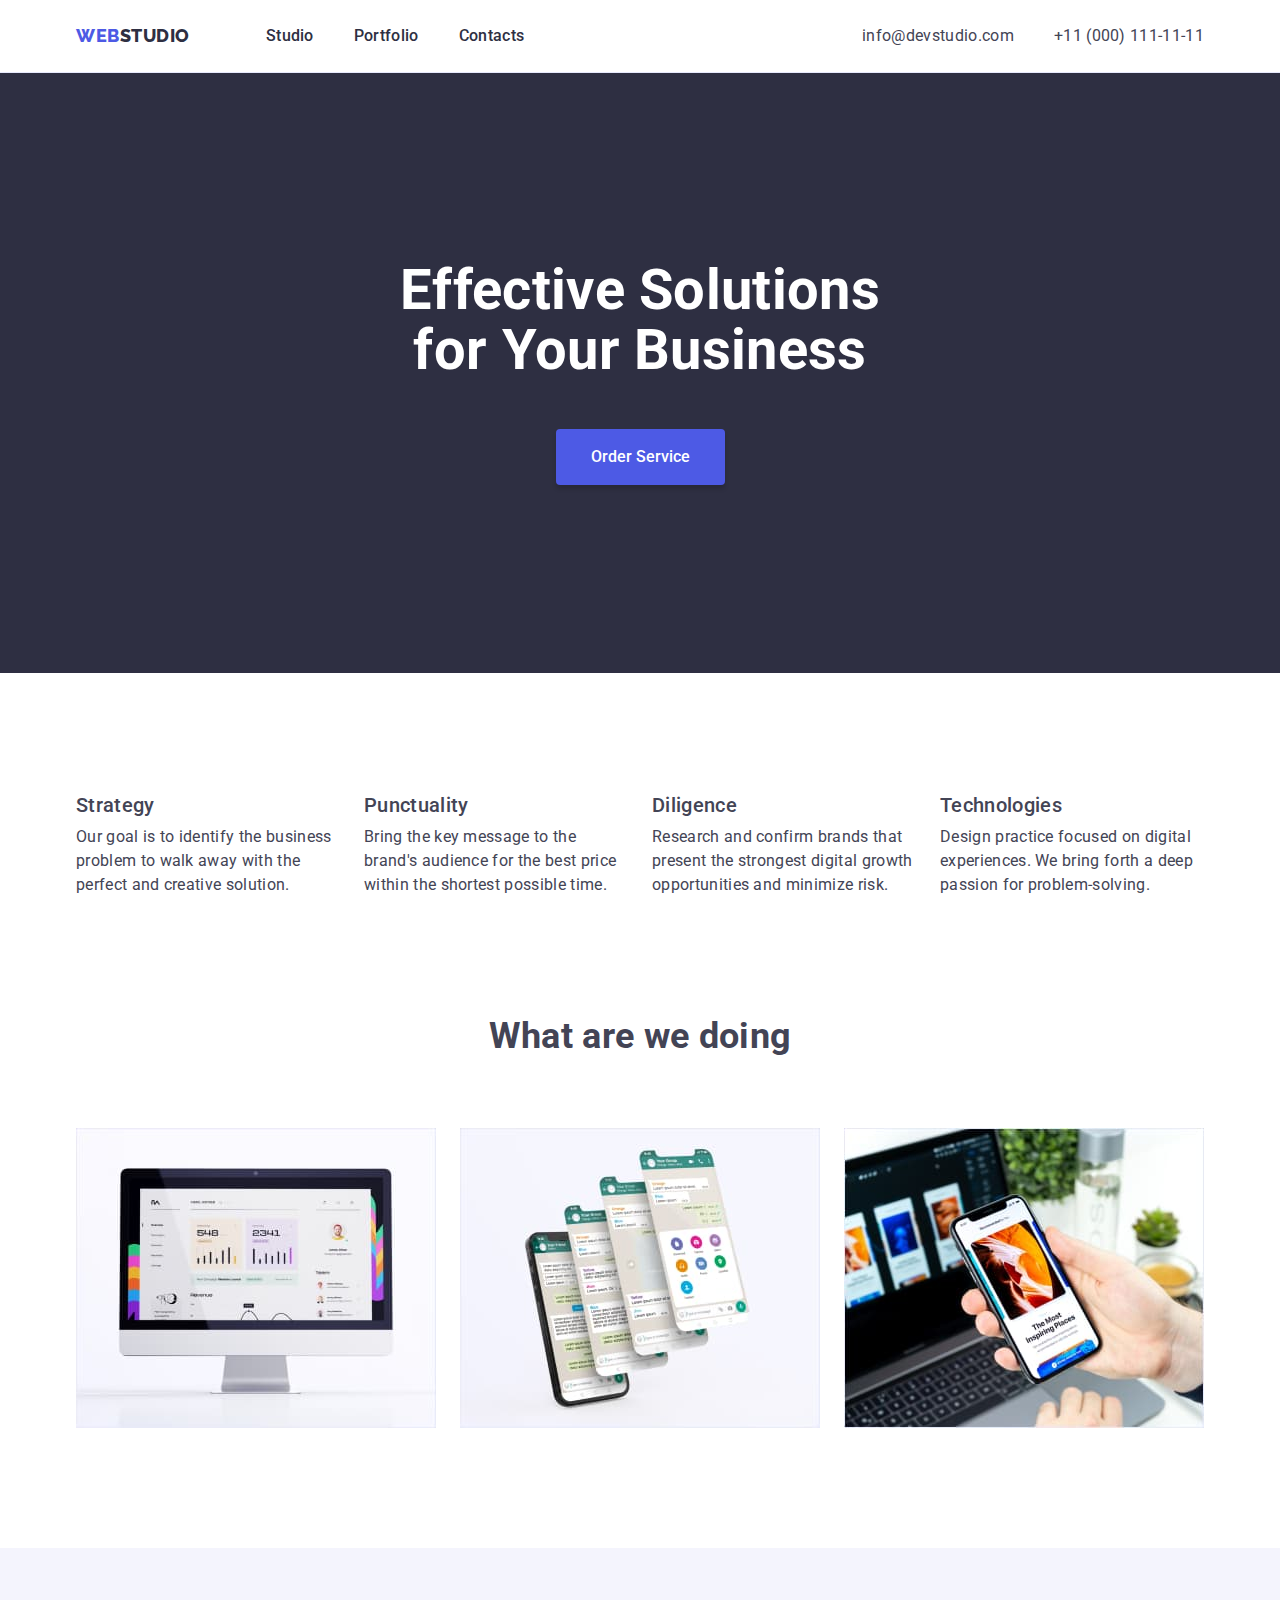
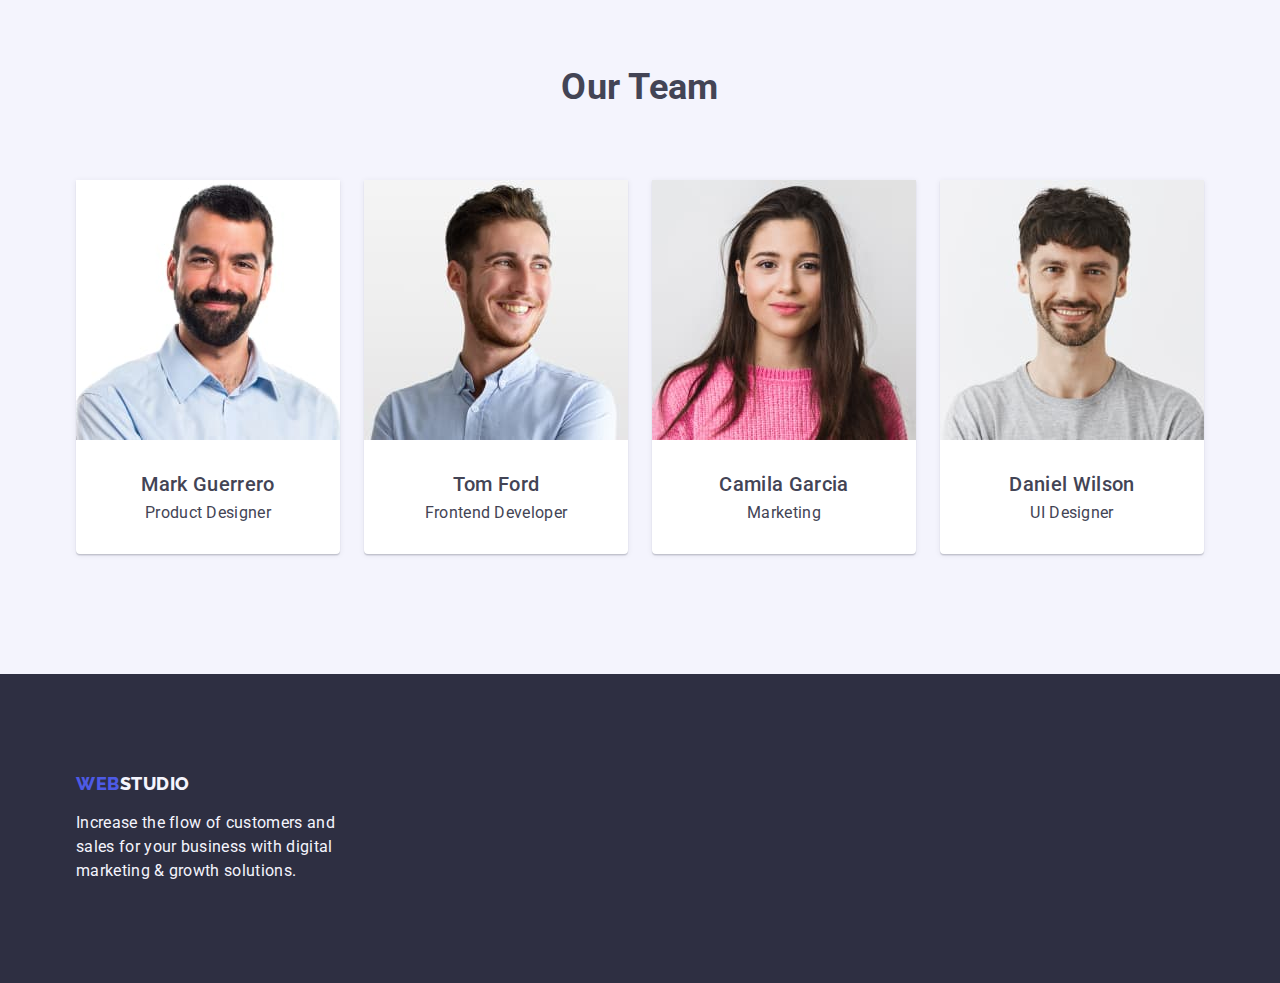
==== commit 1165ade0: "Hometask #3" ====
--- a/index.html
+++ b/index.html
@@ -8,7 +8,7 @@
 	<link rel="stylesheet" href="https://fonts.googleapis.com/css2?family=Raleway:wght@800&family=Roboto:wght@400;500;700;900&display=swap">
 	<link  rel="stylesheet" href=" https://cdn.jsdelivr.net/npm/modern-normalize@1.1.0/modern-normalize.min.css">
 	<link rel="stylesheet" href="css/styles.css">
-    <title>Webstudio / Homework #2</title>
+    <title>Webstudio / Homework #3</title>
 </head>
 <body>
     <header class="header">
--- a/css/styles.css
+++ b/css/styles.css
@@ -172,6 +172,7 @@
     background-color: var(--white);
 }
 .about-section__title {
+    display: none;
     text-align: center;
     margin-bottom: 72px;
 }
@@ -185,6 +186,9 @@
 
 .about-section__item-title {
     margin-bottom: 8px;
+}
+.about-section__item-text {
+    line-height: 1.5;
 }
 .our-work-section {
     padding-top: 0;
@@ -249,11 +253,11 @@
 .portfolio-section__cards {
     display: flex;
     gap: 48px 24px;
-    padding-top: 72px;
+    margin-top: 72px;
     flex-wrap: wrap;
 }
 .portfolio-section__card {
-    flex-basis: calc((100% - 72px) / 3);
+    flex-basis: calc((100% - 48px) / 3);
 }
 .portfolio-section__card-link {
     color: var(--text);
@@ -297,4 +301,5 @@
 }
 .footer__description {
     max-width: 264px;
-}
+    line-height: 1.5;
+}
